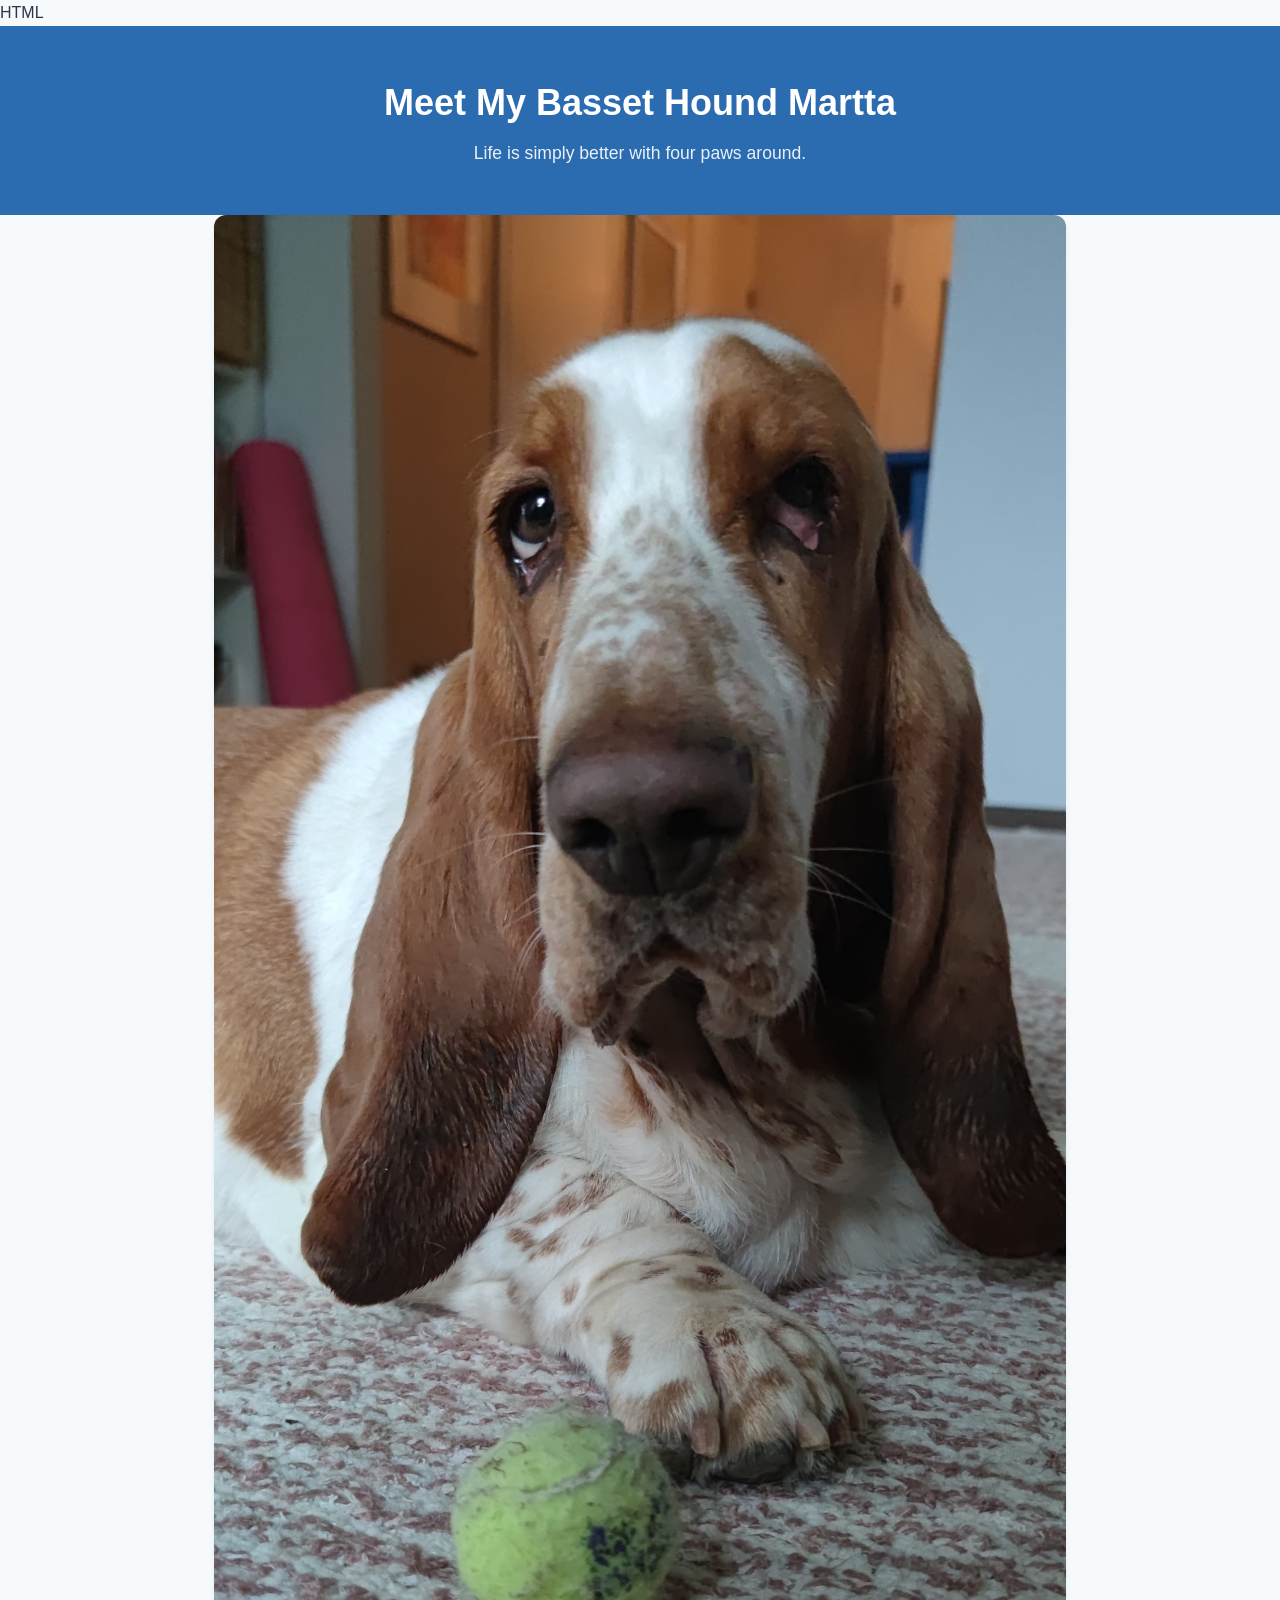
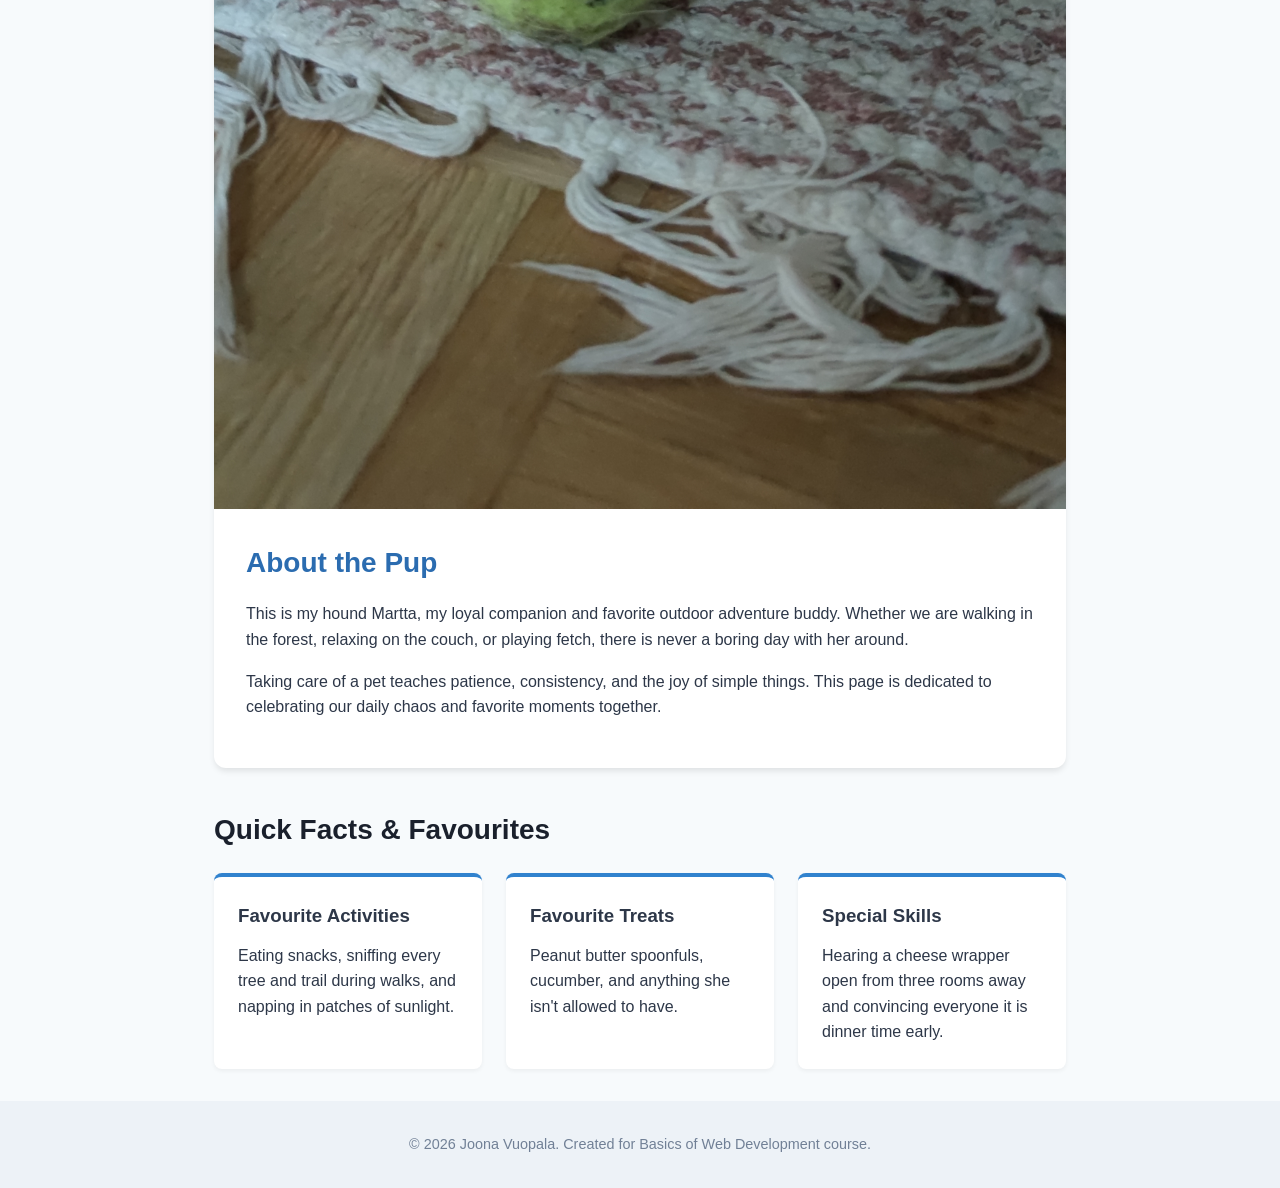
==== a2/index.html @ d9d4598a "Add initial HTML structure and styles for Martta the Dog profile page" ====
HTML
<!-- Author: Joona Vuopala -->
<!DOCTYPE html>
<html lang="en">

<head>
    <meta charset="UTF-8">
    <meta name="viewport" content="width=device-width, initial-scale=1.0">
    <title>Martta the Dog</title>
    <link rel="stylesheet" href="style.css">
</head>

<body>

    <header>
        <div class="container">
            <h1>Meet My Basset Hound Martta</h1>
            <p class="tagline">Life is simply better with four paws around.</p>
        </div>
    </header>

    <main class="container">

        <section class="profile-card">
            <div class="image-wrapper">
                <img src="images/martta-toy.jpg" alt="A photo of Martta the dog with a ball to play with.">
            </div>
            <div class="profile-info">
                <h2>About the Pup</h2>
                <p>
                    This is my hound Martta, my loyal companion and favorite outdoor adventure buddy.
                    Whether we are walking in the forest, relaxing on the couch, or playing fetch,
                    there is never a boring day with her around.
                </p>
                <p>
                    Taking care of a pet teaches patience, consistency, and the joy of simple things.
                    This page is dedicated to celebrating our daily chaos and favorite moments together.
                </p>
            </div>
        </section>

        <section class="details-section">
            <h2>Quick Facts & Favourites</h2>
            <div class="grid">
                <article class="info-box">
                    <h3>Favourite Activities</h3>
                    <p>Eating snacks, sniffing every tree and trail during walks, and napping in patches of
                        sunlight.</p>
                </article>
                <article class="info-box">
                    <h3>Favourite Treats</h3>
                    <p>Peanut butter spoonfuls, cucumber, and anything she isn't allowed to have.</p>
                </article>
                <article class="info-box">
                    <h3>Special Skills</h3>
                    <p>Hearing a cheese wrapper open from three rooms away and convincing everyone it is dinner time
                        early.</p>
                </article>
            </div>
        </section>

    </main>

    <footer>
        <div class="container">
            <p>&copy; 2026 Joona Vuopala. Created for Basics of Web Development course.</p>
        </div>
    </footer>

</body>

</html>
---- a2/style.css ----
/* Author: Joona Vuopala */

* {
    box-sizing: border-box;
    margin: 0;
    padding: 0;
}

body {
    font-family: -apple-system, BlinkMacSystemFont, "Segoe UI", Roboto, Helvetica, Arial, sans-serif;
    line-height: 1.6;
    color: #2d3748;
    background-color: #f7fafc;
}

.container {
    max-width: 900px;
    margin: 0 auto;
    padding: 0 1.5rem;
}

header {
    background-color: #2b6cb0;
    color: #ffffff;
    text-align: center;
    padding: 3rem 1rem;
}

header h1 {
    font-size: 2.25rem;
    margin-bottom: 0.5rem;
}

.tagline {
    font-size: 1.1rem;
    opacity: 0.9;
}

main {
    padding: 2.5rem 1.5rem;
}

.profile-card {
    background: #ffffff;
    border-radius: 12px;
    box-shadow: 0 4px 6px -1px rgba(0, 0, 0, 0.1);
    overflow: hidden;
    margin-bottom: 2.5rem;
}

.image-wrapper img {
    width: 100%;
    height: auto;
    object-fit: cover;
    display: block;
}

.profile-info {
    padding: 2rem;
}

.profile-info h2 {
    color: #2b6cb0;
    margin-bottom: 1rem;
    font-size: 1.75rem;
}

.profile-info p {
    margin-bottom: 1rem;
}

.details-section h2 {
    font-size: 1.75rem;
    margin-bottom: 1.25rem;
    color: #1a202c;
}

.grid {
    display: grid;
    grid-template-columns: repeat(auto-fit, minmax(240px, 1fr));
    gap: 1.5rem;
}

.info-box {
    background: #ffffff;
    padding: 1.5rem;
    border-radius: 8px;
    box-shadow: 0 2px 4px rgba(0, 0, 0, 0.05);
    border-top: 4px solid #3182ce;
}

.info-box h3 {
    margin-bottom: 0.75rem;
    color: #2d3748;
}

footer {
    text-align: center;
    padding: 2rem 1rem;
    font-size: 0.9rem;
    color: #718096;
    background-color: #edf2f7;
    margin-top: 2rem;
}
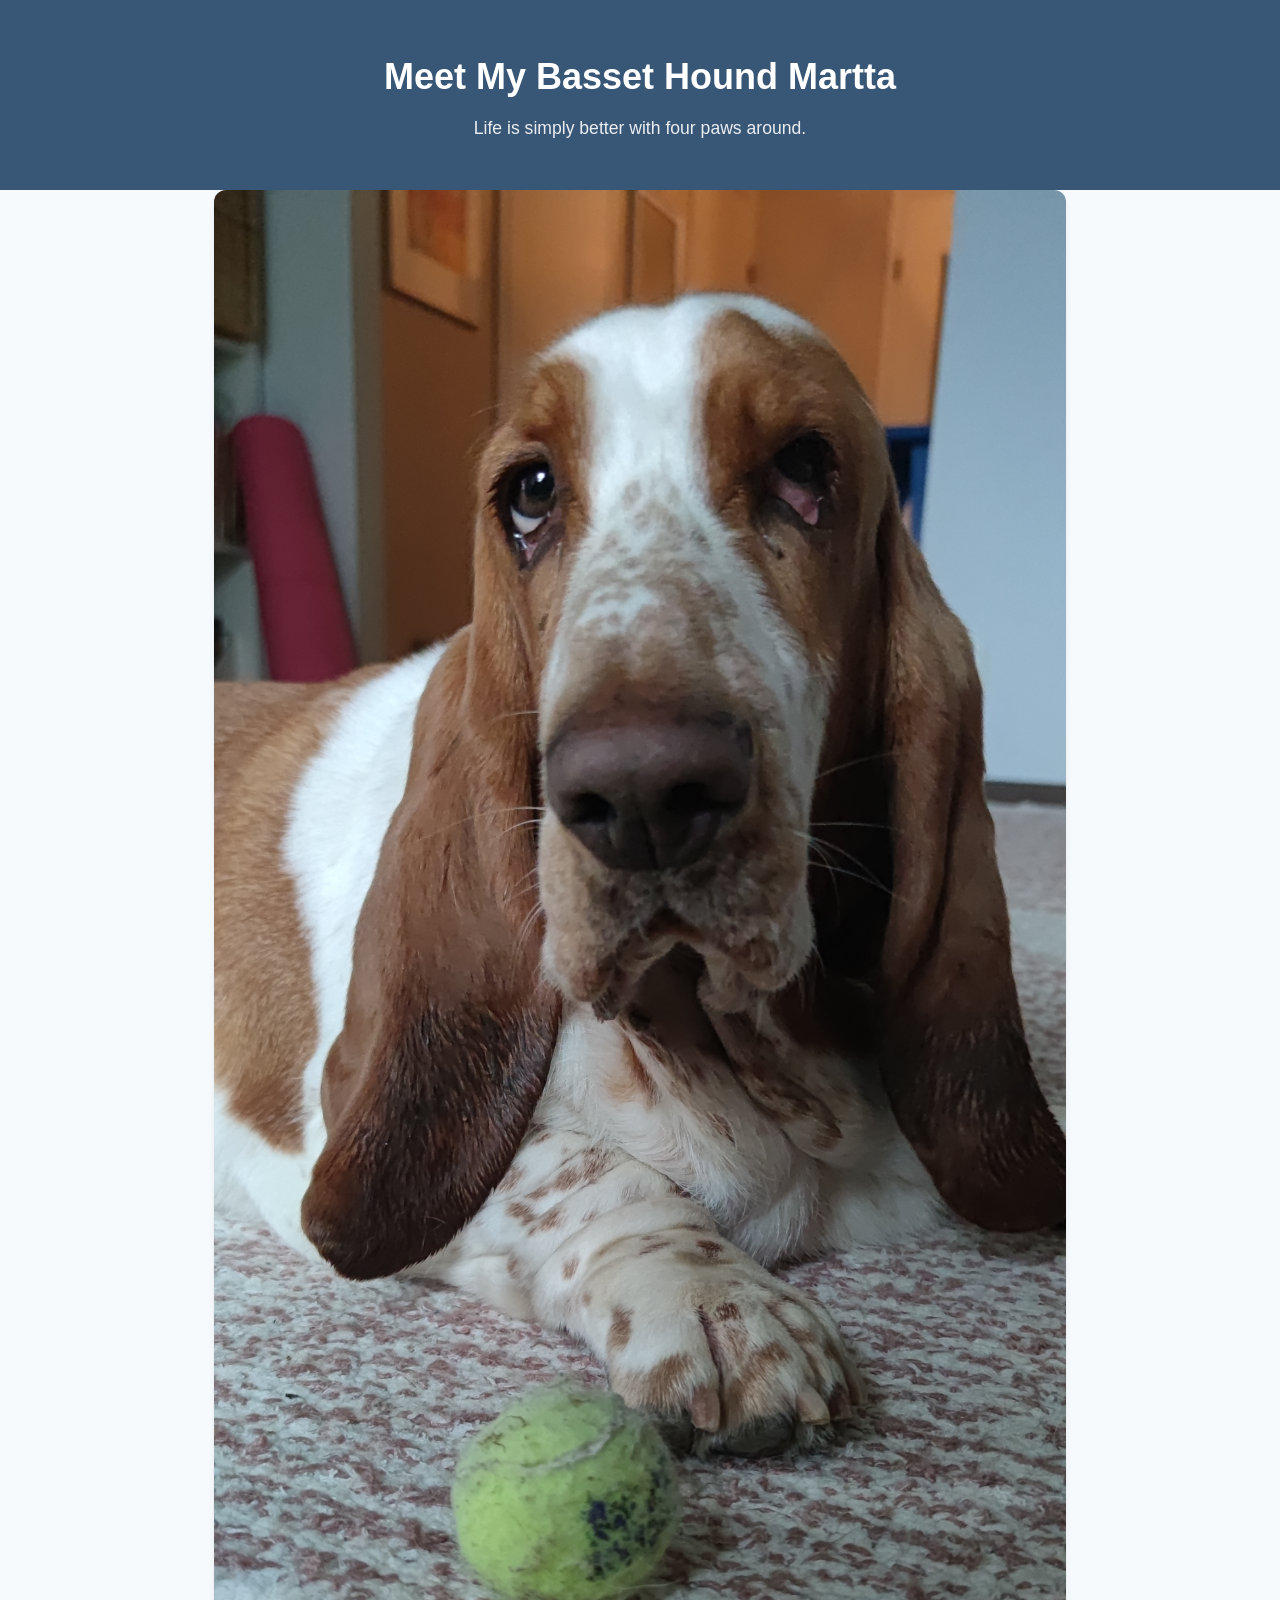
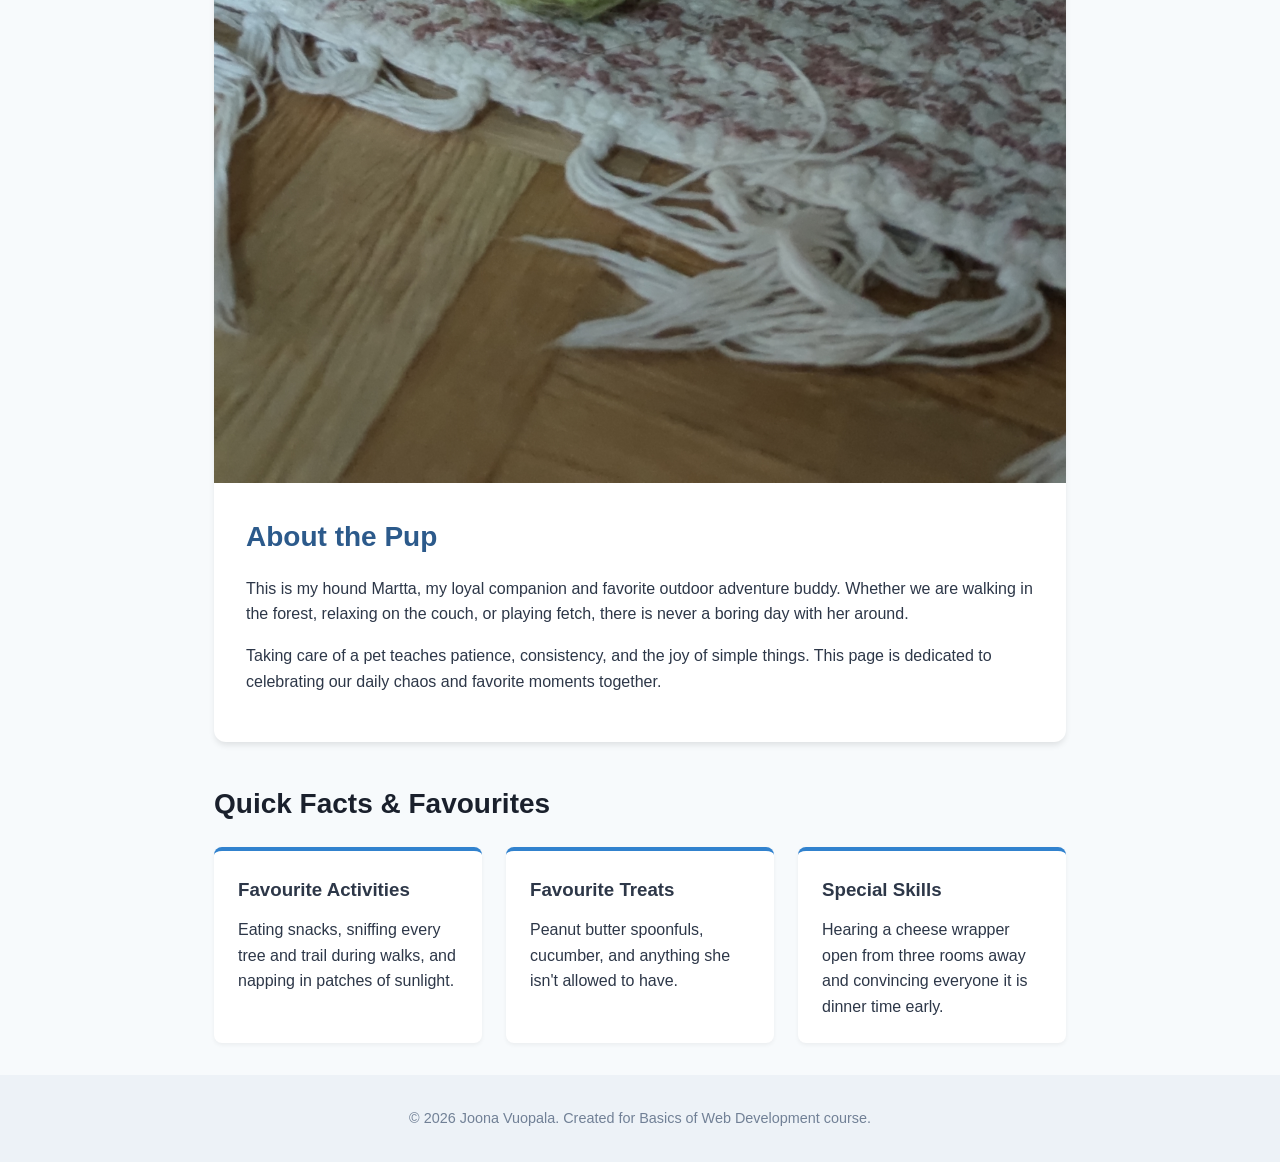
==== commit 22ebc6f5: "Refactor HTML structure and update CSS styles for header and profile info" ====
--- a/a2/index.html
+++ b/a2/index.html
@@ -1,5 +1,5 @@
-HTML
 <!-- Author: Joona Vuopala -->
+ 
 <!DOCTYPE html>
 <html lang="en">
 
--- a/a2/style.css
+++ b/a2/style.css
@@ -20,7 +20,7 @@
 }
 
 header {
-    background-color: #2b6cb0;
+    background-color: #385676;
     color: #ffffff;
     text-align: center;
     padding: 3rem 1rem;
@@ -60,7 +60,7 @@
 }
 
 .profile-info h2 {
-    color: #2b6cb0;
+    color: #2c5a8b;
     margin-bottom: 1rem;
     font-size: 1.75rem;
 }
